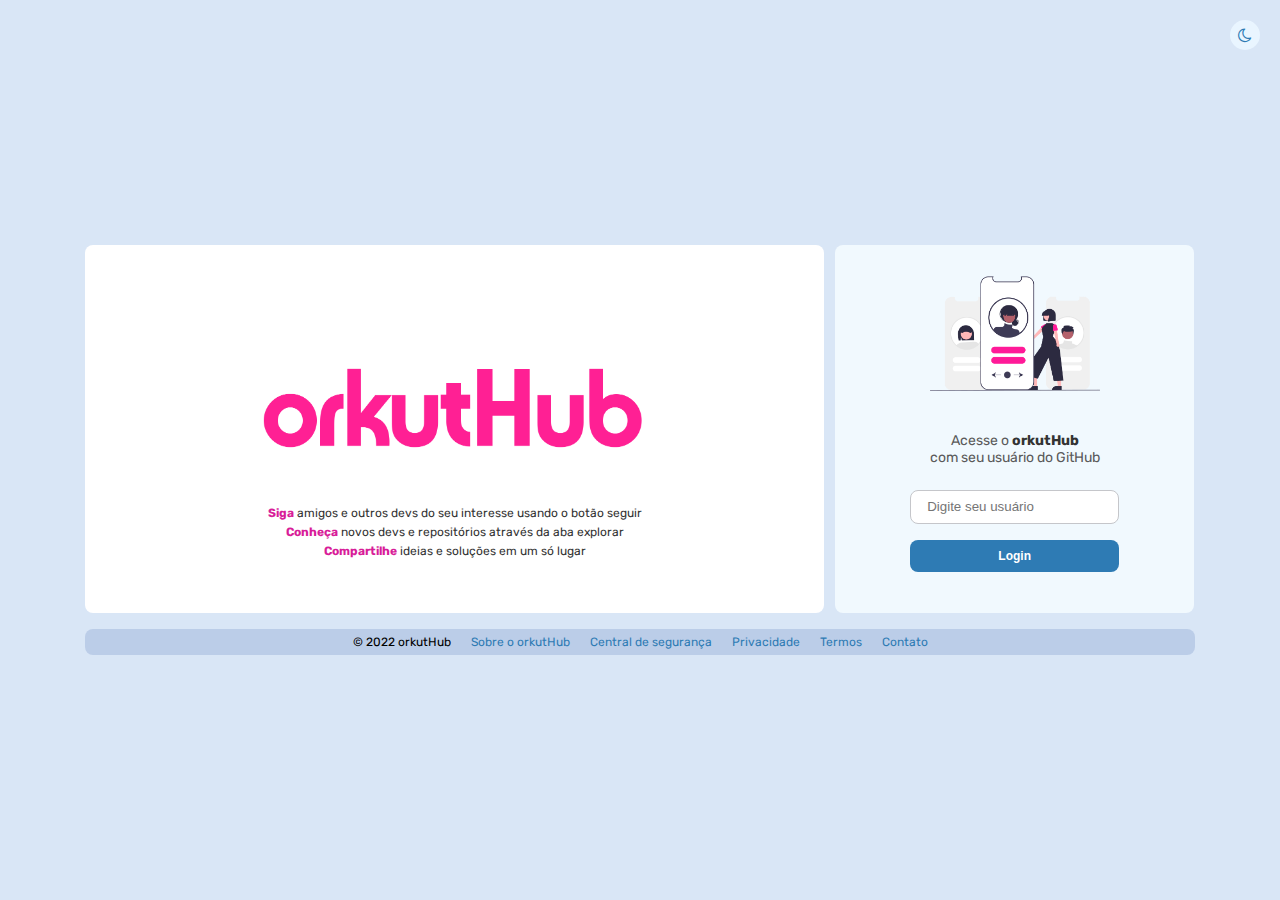
==== index.html @ 2465f30f "add modo dark" ====
<!DOCTYPE html>
<html lang="pt-br">
<head>
    <link rel="preconnect" href="https://fonts.googleapis.com">
    <link rel="preconnect" href="https://fonts.gstatic.com" crossorigin>

    <meta charset="UTF-8">
    <meta http-equiv="X-UA-Compatible" content="IE=edge">
    <meta name="viewport" content="width=device-width, initial-scale=1.0">
    <link rel="stylesheet" href="style.css">

    <link rel="stylesheet" href="https://cdnjs.cloudflare.com/ajax/libs/font-awesome/4.7.0/css/font-awesome.css" integrity="sha512-5A8nwdMOWrSz20fDsjczgUidUBR8liPYU+WymTZP1lmY9G6Oc7HlZv156XqnsgNUzTyMefFTcsFH/tnJE/+xBg==" crossorigin="anonymous" referrerpolicy="no-referrer" />

    <link href="https://fonts.googleapis.com/css2?family=Rubik:ital,wght@0,400;0,700;1,400&display=swap" rel="stylesheet">

    <title>orkutHub - GitHub com cara de Orkut</title>
</head>
<body>
    <section class="sec">
        <div class="container">
            <div class="toggle"></div>
            <div class="home">
                <div class="welcome">
                    <div class="logo">
                        <figure>
                            <img src="/assets/login/orkuthub-logo.png" alt="Logo orkutHub">
                            
                        </figure>
                    </div>
                    <div class="description">
                        <p><span>Siga</span> amigos e outros devs do seu interesse usando o botão seguir</p>
                        <p><span>Conheça</span> novos devs e repositórios através da aba explorar</p>
                        <p><span>Compartilhe</span> ideias e soluções em um só lugar</p>
                    </div>
                </div>
        
                <div class="login">
                    <figure>
                        <img src="/assets/login/illustration-login.png" alt="Ilustração de pessoa sentada em frente ao computador programando">
                    </figure>
                    <p>Acesse o <span>orkutHub</span><br> com seu usuário do GitHub</p>
                    <form action="" class="user-github" autocomplete="off">
                        <label class="sr-only" for="login">Digite seu usuário</label>
                        <input type="text" id="login" placeholder="Digite seu usuário">
                    </form>
    
                    <button>
                        <a href="/pages/home.html">Login</a> 
                    </button>
    
                </div>
            </div>
    
            <footer>
                <p>&copy; 2022 orkutHub</p>
                <ul>
                    <li><a href="#">Sobre o orkutHub</a></li>
                    <li><a href="#">Central de segurança</a></li>
                    <li><a href="#">Privacidade</a></li>
                    <li><a href="#">Termos</a></li>
                    <li><a href="#">Contato</a></li>
                </ul>
            </footer>
        </div>
    </section>
    <script src="/script.js"></script>
</body>
</html>
---- style.css ----
* {
    margin: 0;
    padding: 0;
    box-sizing: border-box;
}

:root {
    font-size: 62.5%;

    --bg: #d9e6f6;
    --button-login: #2e7bb4;
    --footer-home: #bbcde8;
    --bg-white: #fff;
    --bg-login: #f1f9fe;
    --text-color-pink: #d81d99;
    --text-color-black: #333;
    --text-color-gray: #5a5a5a;
    --input-border: #c5c6ca;
    --text-links: #2e7bb4;

    --bg-dark: #24292d;
    --bg-dark-claro: #323840;
    --bg-dark-claro-2: #31353a;
    --button-dark-login:rgb(95, 95, 95);
    --input-dark: rgb(202, 202, 202);
    --text-dark: #ccc;
}

.sr-only {
    position: absolute;
    width: 1px;
    height: 1px;
    padding: 0;
    margin: -1px;
    overflow: hidden;
    clip: rect(0, 0, 0, 0);
    white-space: nowrap;
    border-width: 0;
}
section {
    background: var(--bg);
    font-size: 1.6rem;
    width: 100vw;
    height: 100vh;
    font-family: 'Rubik', sans-serif;
    display: flex;
    justify-content: center;
    align-items: center;
    transition: 0.5s;
}

section.dark {
    background-color: var(--bg-dark);
}

section a {
    text-decoration: none;
}

section .container {
    width: 111rem;
    height: auto;
    flex-direction: column;
}

/* MAIN LOGO */

section .home {
    display: flex;
    gap: 0.12rem;
}

section .welcome {
    background-color: var(--bg-white);
    border-radius: 0.8rem;
    width: 73.9rem;
    height: 36.8rem;
    transition: 0.5s;
}

section.dark .welcome {
    background-color: var(--bg-dark-claro);
}

section .logo {
    padding: 8.9rem 22rem 2rem 16.4rem;
}

section .logo img {
    width: 400px;
}

section .description {
    color: var(--text-color-black);
    text-align: center;
    font-size: 1.2rem;
}

section .description p {
    padding-bottom: 0.5rem;
    transition: 0.5s;
}

section.dark .description p {
    color: var(--text-dark);
}

section .description span {
    color: var(--text-color-pink);
    font-weight: bold;
    transition: 0.5s;
}

section.dark .description span {
    color: white;
}

/* LOGIN  */

section .login {
    background-color: var(--bg-login);
    width: 35.9rem;
    height: 36.8rem;
    border-radius: 0.8rem;
    display: flex;
    flex-direction: column;
    align-items: center;
    margin: 0 0 0 10px;
    transition: 0.5s;
}

section.dark .login {
    background-color: var(--bg-dark-claro-2);
}

section .login img {
    padding: 1.4rem 11.5rem 2rem;
    width: 400px;
}

section .login p {
    text-align: center;
    max-width: 18.4rem;
    color: var(--text-color-gray);
    font-size: 1.4rem;
    padding-bottom: 2.4rem;
    transition: 0.5s;
}

section.dark .login p {
    color: var(--text-dark);
}

section .login span {
    color: var(--text-color-black);
    font-weight: 700;
    transition: 0.5s;
}

section.dark .login span {
    color: white;
}

section form input {
    border-radius: 0.8rem;
    border: 1px solid var(--input-border);
    width: 20.9rem;
    height: 3.2rem;
    padding: 1.6rem;
    margin-bottom: 1.6rem;
    outline: none;
    transition: 0.5s;
}

section.dark form input {
    background-color: var(--input-dark);
}

section .login button {
    background-color: var(--button-login);
    border-radius: 0.8rem;
    width: 20.9rem;
    height: 3.2rem;
    border: none;
    color: white;
    font-weight: 700;
    font-size: 1.2rem;
    cursor: pointer;
    transition: all ease 0.3s;
    transition: 0.5s;
}

section.dark .login button {
    background-color: var(--button-dark-login);
}

section .login button:hover {
    filter: brightness(0.9);
}

section .login button a {
    color: white;
    text-decoration: none;
}

/* FOOTER */

section footer {
    display: flex;
    align-items: center;
    background-color: var(--footer-home);
    margin-top: 1.6rem;
    width: 100%;
    border-radius: 0.8rem;
    justify-content: center;
    font-size: 1.2rem;
    padding: 0.6rem 0;
    transition: 0.5s;
}

section.dark footer {
    background-color: var(--bg-dark-claro);
}

section footer p {
    padding-right: 2rem;
    transition: 0.5s;
}

section.dark footer p {
    color: white;
}

section footer ul {
    display: flex;
    list-style: none;
    gap: 2rem;
}

section footer ul a {
    text-decoration: none;
    color: var(--text-links);
    transition: 0.5s;
}

section.dark footer ul a {
    color: var(--text-dark);
}

section footer ul a:hover {
    filter: brightness(0.7);
}

/* TOGGLE */

.toggle {
    position: absolute;
    top: 20px;
    right: 20px;
    background: #e9f5ff;
    width: 30px;
    height: 30px;
    border-radius: 50%;
    display: flex;
    justify-content: center;
    align-items: center;
    cursor: pointer;
}

section.dark .toggle {
    background: #404852;
}

.toggle:before {
    content: '\f186';
    font-family: fontAwesome;
    color: var(--button-login);
}

section.dark .toggle:before {
    content: '\f185';
    color: #fff;
}
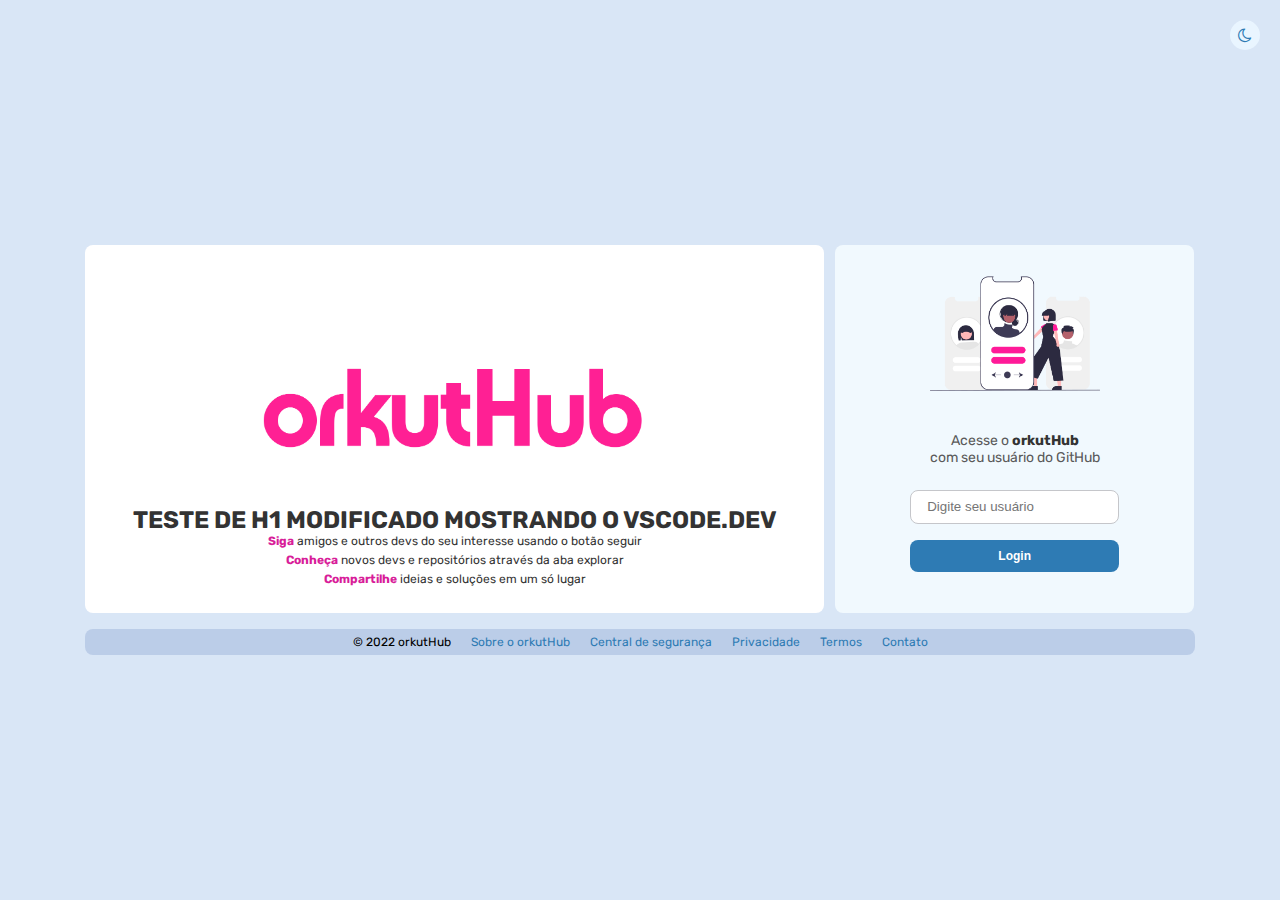
==== commit 494cb42b: "Adicionado h1 para demonstrações ao alunos" ====
--- a/index.html
+++ b/index.html
@@ -23,11 +23,12 @@
                 <div class="welcome">
                     <div class="logo">
                         <figure>
-                            <img src="/assets/login/orkuthub-logo.png" alt="Logo orkutHub">
+                            <img src="assets/login/orkuthub-logo.png" alt="Logo orkutHub">
                             
                         </figure>
                     </div>
                     <div class="description">
+                        <h1>TESTE DE H1 MODIFICADO MOSTRANDO O VSCODE.DEV</h1>
                         <p><span>Siga</span> amigos e outros devs do seu interesse usando o botão seguir</p>
                         <p><span>Conheça</span> novos devs e repositórios através da aba explorar</p>
                         <p><span>Compartilhe</span> ideias e soluções em um só lugar</p>
@@ -36,7 +37,7 @@
         
                 <div class="login">
                     <figure>
-                        <img src="/assets/login/illustration-login.png" alt="Ilustração de pessoa sentada em frente ao computador programando">
+                        <img src="assets/login/illustration-login.png" alt="Ilustração de pessoa sentada em frente ao computador programando">
                     </figure>
                     <p>Acesse o <span>orkutHub</span><br> com seu usuário do GitHub</p>
                     <form action="" class="user-github" autocomplete="off">
@@ -45,7 +46,7 @@
                     </form>
     
                     <button>
-                        <a href="/pages/home.html">Login</a> 
+                        <a href="pages/home.html">Login</a> 
                     </button>
     
                 </div>
@@ -63,6 +64,6 @@
             </footer>
         </div>
     </section>
-    <script src="/script.js"></script>
+    <script src="script.js"></script>
 </body>
-</html>+</html>
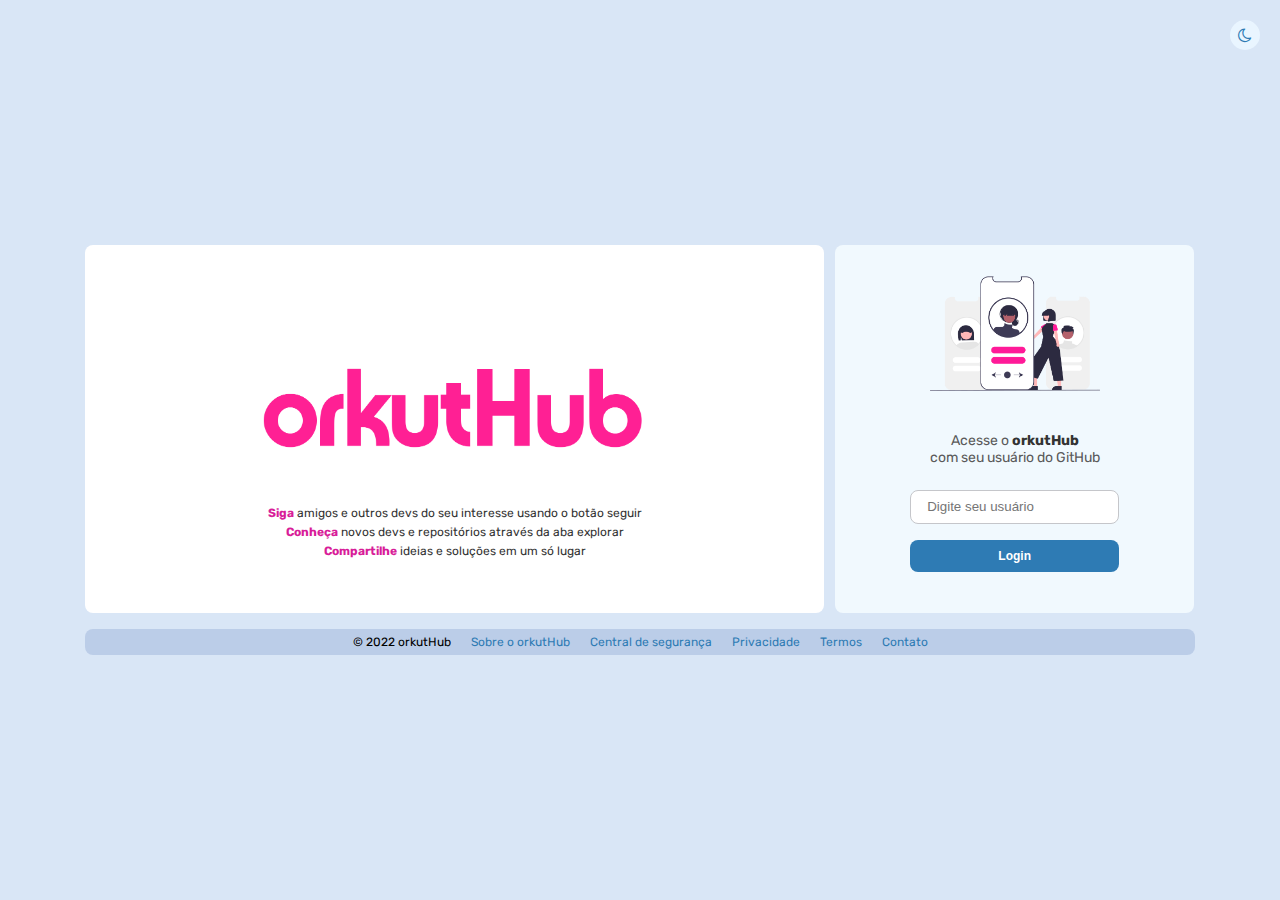
==== commit bbf56d89: "Retirado h1 de teste" ====
--- a/index.html
+++ b/index.html
@@ -28,7 +28,6 @@
                         </figure>
                     </div>
                     <div class="description">
-                        <h1>TESTE DE H1 MODIFICADO MOSTRANDO O VSCODE.DEV</h1>
                         <p><span>Siga</span> amigos e outros devs do seu interesse usando o botão seguir</p>
                         <p><span>Conheça</span> novos devs e repositórios através da aba explorar</p>
                         <p><span>Compartilhe</span> ideias e soluções em um só lugar</p>
